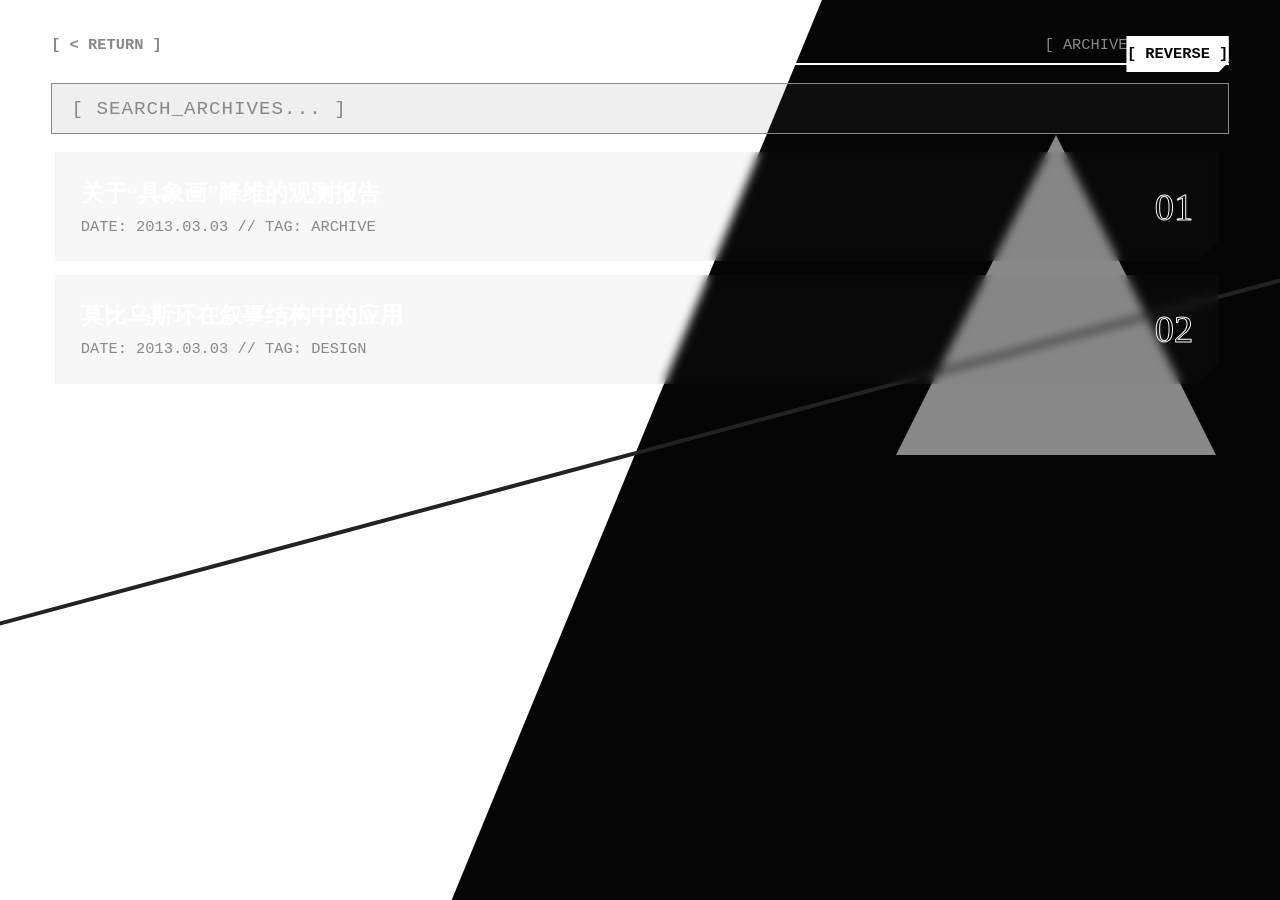
==== iximin.html @ 624162c9 "Add files via upload" ====
<!DOCTYPE html>
<html lang="zh-CN">
<head>
    <meta charset="UTF-8">
    <meta name="viewport" content="width=device-width, initial-scale=1.0, maximum-scale=1.0, user-scalable=no">
    <title>IXIMIN | 归档档案</title>
    
    <!-- 🚨 引入你的数据文件 -->
    <script src="posts.js"></script>

    <style>
        * { margin: 0; padding: 0; box-sizing: border-box; user-select: none; }
        :root { --bg-color: #050505; --text-color: #FFFFFF; --accent-color: #888888; --wedge-color: #FFFFFF; --line-color: #222222; }
        body.light-mode { --bg-color: #FFFFFF; --text-color: #050505; --accent-color: #555555; --wedge-color: #050505; --line-color: #E0E0E0; }
        body { background: var(--bg-color); overflow: hidden; font-family: 'Arial Black', 'Microsoft YaHei', sans-serif; color: var(--text-color); height: 100vh; transition: background 0.4s; cursor: crosshair; }

        .bg-layer { position: fixed; top: 0; left: 0; width: 100vw; height: 100vh; z-index: 1; pointer-events: none; overflow: hidden; }
        .block-wedge { position: absolute; top: -20%; left: -20%; width: 90vw; height: 140vh; background: var(--wedge-color); clip-path: polygon(0 0, 100% 0, 55% 100%, 0% 100%); animation: slideWedge 8s infinite alternate; }
        .block-grey { position: absolute; top: 15%; right: 5%; width: 25vw; height: 25vw; background: var(--accent-color); clip-path: polygon(50% 0%, 0% 100%, 100% 100%); animation: rotateTriangle 6s infinite alternate; }
        .line-rule { position: absolute; top: 50%; left: -10%; width: 120vw; height: 4px; background: var(--line-color); transform: rotate(-15deg); z-index: 3; }
        @keyframes slideWedge { 0% { transform: translateX(-5%) skewX(-5deg); } 100% { transform: translateX(5%) skewX(5deg); } }
        @keyframes rotateTriangle { 0% { transform: translateY(0) rotate(0deg); } 100% { transform: translateY(20px) rotate(15deg); } }

        #ui-layer { position: absolute; inset: 0; z-index: 10; padding: 4vh 4vw; display: flex; flex-direction: column; align-items: flex-start; pointer-events: none; }
        .content-box { width: 100%; height: 100%; display: flex; flex-direction: column; pointer-events: auto; }

        .header-data { display: flex; justify-content: space-between; align-items: center; border-bottom: 2px solid var(--text-color); padding-bottom: 1vh; font-family: 'Courier New', monospace; margin-bottom: 2vh; width: 100%; }
        .header-data span { font-size: clamp(12px, 1.2vw, 18px); color: var(--accent-color); }
        .header-data #time-display { color: var(--text-color); font-weight: bold; }
        .menu-trigger { color: var(--text-color); cursor: pointer; font-weight: bold; text-decoration: none; }
        
        .theme-toggle { position: fixed; top: 4vh; right: 4vw; z-index: 100; width: clamp(80px, 8vw, 120px); height: clamp(30px, 4vh, 45px); background: var(--text-color); color: var(--bg-color); border: none; clip-path: polygon(0 0, 100% 0, 100% calc(100% - 10px), calc(100% - 10px) 100%, 0 100%); cursor: pointer; pointer-events: auto; display: flex; justify-content: center; align-items: center; font-family: 'Courier New'; font-size: clamp(12px, 1.2vw, 16px); font-weight: 900; transition: 0.4s; }

        .search-box { margin-bottom: 2vh; display: flex; width: 100%; }
        .search-box input { flex: 1; background: rgba(100,100,100,0.1); border: 1px solid var(--accent-color); color: var(--text-color); padding: 1.5vh 1.5vw; font-family: 'Courier New', monospace; font-size: clamp(14px, 1.5vw, 20px); outline: none; transition: 0.3s; }
        .search-box input:focus { border-color: var(--text-color); background: transparent; }
        .search-box input::placeholder { color: var(--accent-color); letter-spacing: 1px; }

        .article-list { flex: 1; overflow-y: auto; padding-right: 10px; width: 100%; }
        .article-list::-webkit-scrollbar { width: 6px; }
        .article-list::-webkit-scrollbar-thumb { background: var(--accent-color); }

        .article-item { display: flex; align-items: center; justify-content: space-between; background: rgba(100, 100, 100, 0.05); border-left: 4px solid var(--text-color); clip-path: polygon(0 0, 100% 0, 100% calc(100% - 20px), calc(100% - 20px) 100%, 0 100%); padding: clamp(15px, 2vw, 30px); margin-bottom: clamp(10px, 1.5vh, 20px); cursor: pointer; transition: all 0.2s cubic-bezier(0, 0, 0.2, 1); backdrop-filter: blur(5px); }
        .article-item:hover { background: var(--text-color); color: var(--bg-color); transform: translateX(15px); border-left: 4px solid var(--accent-color); }

        .article-info { display: flex; flex-direction: column; gap: 1vh; flex: 1; overflow: hidden; }
        .article-title { font-family: 'Microsoft YaHei'; font-size: clamp(16px, 1.8vw, 26px); font-weight: bold; white-space: nowrap; overflow: hidden; text-overflow: ellipsis; }
        .article-meta { font-family: 'Courier New'; font-size: clamp(11px, 1.2vw, 16px); color: var(--accent-color); }
        .article-item:hover .article-meta { color: #444; }

        .article-id { font-family: 'Arial Black', Impact; font-size: clamp(28px, 3vw, 48px); color: transparent; -webkit-text-stroke: 1px var(--text-color); transition: all 0.2s; margin-left: 2vw; }
        .article-item:hover .article-id { -webkit-text-stroke: 1px var(--bg-color); transform: scale(1.1); }

        @media screen and (max-height: 500px) {
            #ui-layer { padding: 2vh 3vw; }
            .content-box { width: calc(100vw - 120px); } 
            .search-box input { padding: 1vh 2vw; }
        }
        #fx-canvas { position: fixed; top: 0; left: 0; width: 100vw; height: 100vh; z-index: 999; pointer-events: none; }
    </style>
</head>
<body>

    <button class="theme-toggle" onclick="toggleTheme()">[ REVERSE ]</button>
    <div class="bg-layer"><div class="block-wedge"></div><div class="block-grey"></div><div class="line-rule"></div></div>

    <div id="ui-layer">
        <div class="content-box">
            <div class="header-data">
                <span class="menu-trigger" onclick="window.location.href=''index.html'">[ < RETURN ]</span>
                <span id="time-display">TIME: --</span>
                <span style="color: var(--accent-color);">[ ARCHIVE_DATABASE ]</span>
            </div>

            <div class="search-box">
                <input type="text" id="search-input" placeholder="[ SEARCH_ARCHIVES... ]" oninput="filterArticles()">
            </div>

            <div class="article-list" id="article-list-container"></div>
        </div>
    </div>

    <canvas id="fx-canvas"></canvas>

    <script>
        const listContainer = document.getElementById('article-list-container');

        // 直接使用 posts.js 里的数据，无需等待
        function renderArticles(dataArray) {
            listContainer.innerHTML = "";
            
            if (dataArray.length === 0) {
                listContainer.innerHTML = `<div style="text-align:center; padding: 40px; border: 1px dashed var(--accent-color); color:var(--text-color); font-family:'Courier New';">[ 未检测到任何文章 ]</div>`;
                return;
            }

            // 渲染列表
            dataArray.forEach(article => {
                const item = document.createElement('div');
                item.className = 'article-item';
                // 跳转时把 id 带过去
                item.onclick = () => window.location.href = `ixi.html?id=${article.id}`; 
                item.innerHTML = `
                    <div class="article-info">
                        <div class="article-title">${article.title}</div>
                        <div class="article-meta">DATE: ${article.date} // TAG: ${article.tag}</div>
                    </div>
                    <div class="article-id">${article.id}</div>
                `;
                listContainer.appendChild(item);
            });
        }

        // 搜索过滤
        function filterArticles() {
            const kw = document.getElementById('search-input').value.toLowerCase();
            const filtered = allPosts.filter(a => a.title.toLowerCase().includes(kw) || a.tag.toLowerCase().includes(kw));
            renderArticles(filtered);
        }

        // 初始化渲染
        renderArticles(allPosts);

        // 时间与主题
        if (localStorage.getItem('theme') === 'light') { document.body.classList.add('light-mode'); }
        function toggleTheme() { document.body.classList.toggle('light-mode'); localStorage.setItem('theme', document.body.classList.contains('light-mode') ? 'light' : 'dark'); }
        function updateTime() { const now = new Date(); document.getElementById('time-display').innerText = `TIME: ${now.getFullYear()}.${String(now.getMonth()+1).padStart(2,'0')}.${String(now.getDate()).padStart(2,'0')} ${String(now.getHours()).padStart(2,'0')}:${String(now.getMinutes()).padStart(2,'0')}:${String(now.getSeconds()).padStart(2,'0')}`; }
        updateTime(); setInterval(updateTime, 1000);
    </script>
</body>
</html>
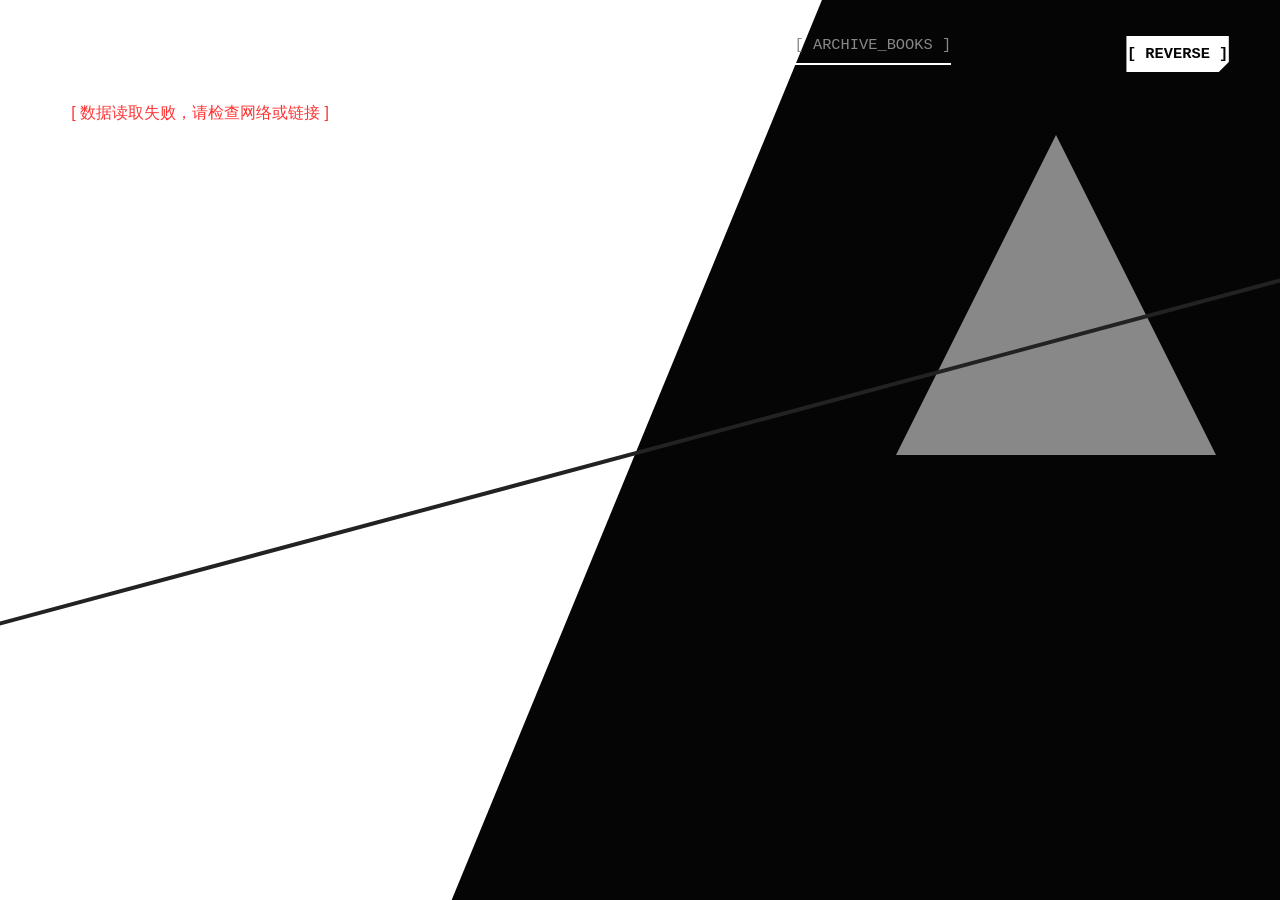
==== commit 6218bf2e: "Add files via upload" ====
--- a/iximin.html
+++ b/iximin.html
@@ -3,18 +3,14 @@
 <head>
     <meta charset="UTF-8">
     <meta name="viewport" content="width=device-width, initial-scale=1.0, maximum-scale=1.0, user-scalable=no">
-    <title>IXIMIN | 归档档案</title>
-    
-    <!-- 🚨 引入你的数据文件 -->
-    <script src="posts.js"></script>
-
+    <title>ARCHIVE_DATABASE | 作品库</title>
     <style>
         * { margin: 0; padding: 0; box-sizing: border-box; user-select: none; }
         :root { --bg-color: #050505; --text-color: #FFFFFF; --accent-color: #888888; --wedge-color: #FFFFFF; --line-color: #222222; }
         body.light-mode { --bg-color: #FFFFFF; --text-color: #050505; --accent-color: #555555; --wedge-color: #050505; --line-color: #E0E0E0; }
-        body { background: var(--bg-color); overflow: hidden; font-family: 'Arial Black', 'Microsoft YaHei', sans-serif; color: var(--text-color); height: 100vh; transition: background 0.4s; cursor: crosshair; }
+        body { background: var(--bg-color); overflow: hidden; font-family: 'Arial Black', 'Microsoft YaHei', sans-serif; color: var(--text-color); height: 100vh; cursor: crosshair; }
 
-        .bg-layer { position: fixed; top: 0; left: 0; width: 100vw; height: 100vh; z-index: 1; pointer-events: none; overflow: hidden; }
+        .bg-layer { position: fixed; inset: 0; z-index: 1; pointer-events: none; overflow: hidden; }
         .block-wedge { position: absolute; top: -20%; left: -20%; width: 90vw; height: 140vh; background: var(--wedge-color); clip-path: polygon(0 0, 100% 0, 55% 100%, 0% 100%); animation: slideWedge 8s infinite alternate; }
         .block-grey { position: absolute; top: 15%; right: 5%; width: 25vw; height: 25vw; background: var(--accent-color); clip-path: polygon(50% 0%, 0% 100%, 100% 100%); animation: rotateTriangle 6s infinite alternate; }
         .line-rule { position: absolute; top: 50%; left: -10%; width: 120vw; height: 4px; background: var(--line-color); transform: rotate(-15deg); z-index: 3; }
@@ -22,110 +18,76 @@
         @keyframes rotateTriangle { 0% { transform: translateY(0) rotate(0deg); } 100% { transform: translateY(20px) rotate(15deg); } }
 
         #ui-layer { position: absolute; inset: 0; z-index: 10; padding: 4vh 4vw; display: flex; flex-direction: column; align-items: flex-start; pointer-events: none; }
-        .content-box { width: 100%; height: 100%; display: flex; flex-direction: column; pointer-events: auto; }
+        .content-box { width: 100%; max-width: 900px; height: 100%; display: flex; flex-direction: column; pointer-events: auto; }
 
         .header-data { display: flex; justify-content: space-between; align-items: center; border-bottom: 2px solid var(--text-color); padding-bottom: 1vh; font-family: 'Courier New', monospace; margin-bottom: 2vh; width: 100%; }
         .header-data span { font-size: clamp(12px, 1.2vw, 18px); color: var(--accent-color); }
-        .header-data #time-display { color: var(--text-color); font-weight: bold; }
         .menu-trigger { color: var(--text-color); cursor: pointer; font-weight: bold; text-decoration: none; }
-        
-        .theme-toggle { position: fixed; top: 4vh; right: 4vw; z-index: 100; width: clamp(80px, 8vw, 120px); height: clamp(30px, 4vh, 45px); background: var(--text-color); color: var(--bg-color); border: none; clip-path: polygon(0 0, 100% 0, 100% calc(100% - 10px), calc(100% - 10px) 100%, 0 100%); cursor: pointer; pointer-events: auto; display: flex; justify-content: center; align-items: center; font-family: 'Courier New'; font-size: clamp(12px, 1.2vw, 16px); font-weight: 900; transition: 0.4s; }
-
-        .search-box { margin-bottom: 2vh; display: flex; width: 100%; }
-        .search-box input { flex: 1; background: rgba(100,100,100,0.1); border: 1px solid var(--accent-color); color: var(--text-color); padding: 1.5vh 1.5vw; font-family: 'Courier New', monospace; font-size: clamp(14px, 1.5vw, 20px); outline: none; transition: 0.3s; }
-        .search-box input:focus { border-color: var(--text-color); background: transparent; }
-        .search-box input::placeholder { color: var(--accent-color); letter-spacing: 1px; }
+        .theme-toggle { position: fixed; top: 4vh; right: 4vw; z-index: 100; width: clamp(80px, 8vw, 120px); height: clamp(30px, 4vh, 45px); background: var(--text-color); color: var(--bg-color); border: none; clip-path: polygon(0 0, 100% 0, 100% calc(100% - 10px), calc(100% - 10px) 100%, 0 100%); cursor: pointer; font-family: 'Courier New'; font-size: clamp(12px, 1.2vw, 16px); font-weight: 900; display: flex; justify-content: center; align-items: center; transition: 0.4s;}
 
         .article-list { flex: 1; overflow-y: auto; padding-right: 10px; width: 100%; }
         .article-list::-webkit-scrollbar { width: 6px; }
         .article-list::-webkit-scrollbar-thumb { background: var(--accent-color); }
 
-        .article-item { display: flex; align-items: center; justify-content: space-between; background: rgba(100, 100, 100, 0.05); border-left: 4px solid var(--text-color); clip-path: polygon(0 0, 100% 0, 100% calc(100% - 20px), calc(100% - 20px) 100%, 0 100%); padding: clamp(15px, 2vw, 30px); margin-bottom: clamp(10px, 1.5vh, 20px); cursor: pointer; transition: all 0.2s cubic-bezier(0, 0, 0.2, 1); backdrop-filter: blur(5px); }
+        .article-item { display: flex; align-items: center; justify-content: space-between; background: rgba(100, 100, 100, 0.05); border-left: 4px solid var(--text-color); clip-path: polygon(0 0, 100% 0, 100% calc(100% - 20px), calc(100% - 20px) 100%, 0 100%); padding: clamp(15px, 2vw, 30px); margin-bottom: clamp(10px, 1.5vh, 20px); cursor: pointer; transition: all 0.2s; backdrop-filter: blur(5px); }
         .article-item:hover { background: var(--text-color); color: var(--bg-color); transform: translateX(15px); border-left: 4px solid var(--accent-color); }
-
         .article-info { display: flex; flex-direction: column; gap: 1vh; flex: 1; overflow: hidden; }
         .article-title { font-family: 'Microsoft YaHei'; font-size: clamp(16px, 1.8vw, 26px); font-weight: bold; white-space: nowrap; overflow: hidden; text-overflow: ellipsis; }
-        .article-meta { font-family: 'Courier New'; font-size: clamp(11px, 1.2vw, 16px); color: var(--accent-color); }
-        .article-item:hover .article-meta { color: #444; }
-
-        .article-id { font-family: 'Arial Black', Impact; font-size: clamp(28px, 3vw, 48px); color: transparent; -webkit-text-stroke: 1px var(--text-color); transition: all 0.2s; margin-left: 2vw; }
-        .article-item:hover .article-id { -webkit-text-stroke: 1px var(--bg-color); transform: scale(1.1); }
-
+        
         @media screen and (max-height: 500px) {
             #ui-layer { padding: 2vh 3vw; }
-            .content-box { width: calc(100vw - 120px); } 
-            .search-box input { padding: 1vh 2vw; }
+            .content-box { max-width: calc(100vw - 120px); } 
         }
-        #fx-canvas { position: fixed; top: 0; left: 0; width: 100vw; height: 100vh; z-index: 999; pointer-events: none; }
     </style>
 </head>
 <body>
-
     <button class="theme-toggle" onclick="toggleTheme()">[ REVERSE ]</button>
     <div class="bg-layer"><div class="block-wedge"></div><div class="block-grey"></div><div class="line-rule"></div></div>
 
     <div id="ui-layer">
         <div class="content-box">
             <div class="header-data">
-                <span class="menu-trigger" onclick="window.location.href=''index.html'">[ < RETURN ]</span>
-                <span id="time-display">TIME: --</span>
-                <span style="color: var(--accent-color);">[ ARCHIVE_DATABASE ]</span>
+                <a href="index.html" class="menu-trigger">[ < RETURN_HOME ]</a>
+                <span style="color: var(--accent-color);">[ ARCHIVE_BOOKS ]</span>
             </div>
-
-            <div class="search-box">
-                <input type="text" id="search-input" placeholder="[ SEARCH_ARCHIVES... ]" oninput="filterArticles()">
+            <div class="article-list" id="article-list-container">
+                <div style="text-align:center; padding: 40px; color: var(--text-color); font-family:'Courier New';">正在解析书架...</div>
             </div>
-
-            <div class="article-list" id="article-list-container"></div>
         </div>
     </div>
 
-    <canvas id="fx-canvas"></canvas>
+    <script>
+        // 🚨 替换成你的 data.json Raw 链接
+        const GITHUB_DATA_URL = 'https://raw.githubusercontent.com/XIEMINZCIME/xie-mi/main/data.json';
 
-    <script>
-        const listContainer = document.getElementById('article-list-container');
+        async function fetchSeries() {
+            const listContainer = document.getElementById('article-list-container');
+            try {
+                const response = await fetch(GITHUB_DATA_URL);
+                const posts = await response.json();
+                const uniqueSeries = [...new Set(posts.map(p => p.series))];
 
-        // 直接使用 posts.js 里的数据，无需等待
-        function renderArticles(dataArray) {
-            listContainer.innerHTML = "";
-            
-            if (dataArray.length === 0) {
-                listContainer.innerHTML = `<div style="text-align:center; padding: 40px; border: 1px dashed var(--accent-color); color:var(--text-color); font-family:'Courier New';">[ 未检测到任何文章 ]</div>`;
-                return;
+                listContainer.innerHTML = "";
+                uniqueSeries.forEach(seriesName => {
+                    const item = document.createElement('div');
+                    item.className = 'article-item';
+                    item.onclick = () => window.location.href = `iximi.html?series=${encodeURIComponent(seriesName)}`; 
+                    item.innerHTML = `
+                        <div class="article-info">
+                            <div class="article-title">${seriesName}</div>
+                        </div>
+                        <div class="article-id" style="font-size:24px; color: var(--accent-color);">[ BOOK ]</div>
+                    `;
+                    listContainer.appendChild(item);
+                });
+            } catch (error) {
+                listContainer.innerHTML = `<div style="color:#FF3333; padding:20px;">[ 数据读取失败，请检查网络或链接 ]</div>`;
             }
-
-            // 渲染列表
-            dataArray.forEach(article => {
-                const item = document.createElement('div');
-                item.className = 'article-item';
-                // 跳转时把 id 带过去
-                item.onclick = () => window.location.href = `ixi.html?id=${article.id}`; 
-                item.innerHTML = `
-                    <div class="article-info">
-                        <div class="article-title">${article.title}</div>
-                        <div class="article-meta">DATE: ${article.date} // TAG: ${article.tag}</div>
-                    </div>
-                    <div class="article-id">${article.id}</div>
-                `;
-                listContainer.appendChild(item);
-            });
         }
-
-        // 搜索过滤
-        function filterArticles() {
-            const kw = document.getElementById('search-input').value.toLowerCase();
-            const filtered = allPosts.filter(a => a.title.toLowerCase().includes(kw) || a.tag.toLowerCase().includes(kw));
-            renderArticles(filtered);
-        }
-
-        // 初始化渲染
-        renderArticles(allPosts);
-
-        // 时间与主题
+        
         if (localStorage.getItem('theme') === 'light') { document.body.classList.add('light-mode'); }
         function toggleTheme() { document.body.classList.toggle('light-mode'); localStorage.setItem('theme', document.body.classList.contains('light-mode') ? 'light' : 'dark'); }
-        function updateTime() { const now = new Date(); document.getElementById('time-display').innerText = `TIME: ${now.getFullYear()}.${String(now.getMonth()+1).padStart(2,'0')}.${String(now.getDate()).padStart(2,'0')} ${String(now.getHours()).padStart(2,'0')}:${String(now.getMinutes()).padStart(2,'0')}:${String(now.getSeconds()).padStart(2,'0')}`; }
-        updateTime(); setInterval(updateTime, 1000);
+        fetchSeries();
     </script>
 </body>
 </html>
